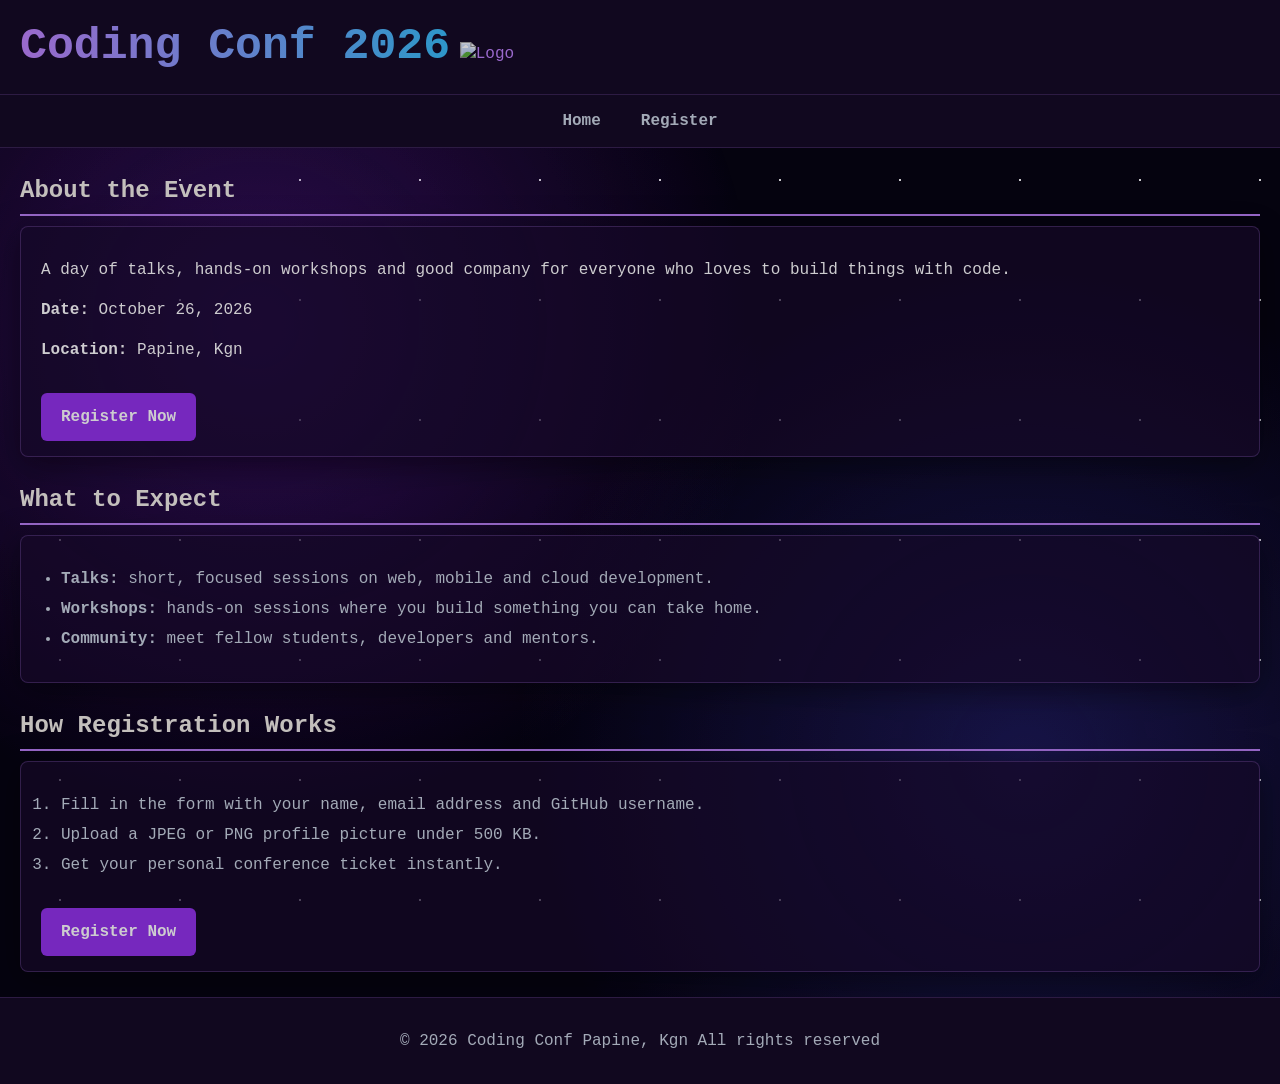
==== 2101766_Hall_Jaheim_IA#2/html/index.html @ b598a155 "Add files via upload" ====
<!DOCTYPE html>
<html lang="en">
<head>
    <meta charset="UTF-8">
    <meta name="viewport" content="width=device-width, initial-scale=1.0">
    <title>Coding Conf 2026 | October 26, Papine, Kgn</title>
    <link rel="stylesheet" href="../css/style.css">
</head>
<body>
    <header>
        <h1>Coding Conf 2026</h1>
        <img src="../assests/logo.png" alt="Logo" width="62" height="51">
    </header>

    <nav>
        <div>
            <a href="index.html">Home</a>
            <a href="login.html">Register</a>
        </div>
    </nav>

    <h2>About the Event</h2>
    <div>
        <p>A day of talks, hands-on workshops and good company for everyone who loves to build things with code.</p>
        <p><strong>Date:</strong> October 26, 2026</p>
        <p><strong>Location:</strong> Papine, Kgn</p>
        <a class="button" href="login.html">Register Now</a>
    </div>

    <h2>What to Expect</h2>
    <div>
        <ul>
            <li><strong>Talks:</strong> short, focused sessions on web, mobile and cloud development.</li>
            <li><strong>Workshops:</strong> hands-on sessions where you build something you can take home.</li>
            <li><strong>Community:</strong> meet fellow students, developers and mentors.</li>
        </ul>
    </div>

    <h2>How Registration Works</h2>
    <div>
        <ol>
            <li>Fill in the form with your name, email address and GitHub username.</li>
            <li>Upload a JPEG or PNG profile picture under 500 KB.</li>
            <li>Get your personal conference ticket instantly.</li>
        </ol>
        <a class="button" href="login.html">Register Now</a>
    </div>

    <footer>
        <p>&copy; 2026 Coding Conf Papine, Kgn All rights reserved</p>
    </footer>
</body>
</html>
---- 2101766_Hall_Jaheim_IA#2/css/style.css ----
body {
  font-family: Arial, Helvetica, sans-serif;
  margin: 0;
  background-color: #0c0714;
  color: #f3efe8;
  line-height: 1.6;
}

body::before {
  content: "";
  position: fixed;
  inset: 0;
  z-index: -1;
  pointer-events: none;
  background: 
    radial-gradient(circle at 20% 30%, rgba(126, 34, 206, 0.25) 0%, transparent 40%),
    radial-gradient(circle at 80% 70%, rgba(79, 70, 229, 0.2) 0%, transparent 40%),
    radial-gradient(white 1px, transparent 1px);
  background-size: 100% 100%, 100% 100%, 120px 120px;
  opacity: 0.8;
}

header {
  background-color: #140a24;
  color: #c084fc;
  text-align: left;
  padding: 20px;
  border-bottom: 1px solid rgba(192, 132, 252, 0.2);
}

header h1 {
  margin: 0;
  display: inline-block;
  background: linear-gradient(90deg, #c084fc, #38bdf8);
  -webkit-background-clip: text;
  background-clip: text;
  -webkit-text-fill-color: transparent;
}

a {
  color: #38bdf8;
}

nav {
  background-color: #140a24;
  border-bottom: 1px solid rgba(192, 132, 252, 0.2);
}

nav div {
  display: flex;
  justify-content: center;
}

nav a {
  color: #cbd5e1;
  text-decoration: none;
  padding: 14px 20px;
  font-weight: bold;
}

nav a:hover {
  background-color: rgba(192, 132, 252, 0.15);
  color: #c084fc;
}

h2, h3 {
  color: #f3efe8;
  border-bottom: 2px solid #c084fc;
  margin: 25px 20px 10px 20px;
  padding-bottom: 5px;
}

.Register {
  background: linear-gradient(90deg, #c084fc, #38bdf8);
  -webkit-background-clip: text;
  background-clip: text;
  -webkit-text-fill-color: transparent;
}

body > div {
  background-color: rgba(26, 11, 46, 0.7);
  border: 1px solid rgba(192, 132, 252, 0.25);
  margin: 0 20px;
  padding: 15px 20px;
  border-radius: 8px;
  box-shadow: 0 8px 32px rgba(0, 0, 0, 0.5);
  margin-bottom: 15px;
}

:where(ul, ol) {
  padding-left: 20px;
  color: #cbd5e1;
}

:is(ul, ol)  li {
  margin-bottom: 6px;
}

form {
  display: flex;
  flex-direction: column;
}

label {
  display: block;
  margin-top: 10px;
  font-weight: bold;
  color: #f3efe8;
}

input:not([type="submit"]) {
  width: 100%;
  padding: 10px;
  margin-top: 5px;
  border: 1px solid rgba(192, 132, 252, 0.3);
  border-radius: 6px;
  background-color: #1e1136;
  color: #f3efe8;
  box-sizing: border-box;
}

input[type="submit"],
button,
a.button {
  display: inline-block;
  background:#9333ea;
  color: #ffffff;
  text-decoration: none;
  border: none;
  padding: 12px 20px;
  margin-top: 15px;
  border-radius: 6px;
  cursor: pointer;
  font-weight: bold;
}

input[type="submit"]:hover,
button:hover,
a.button:hover {
  background: linear-gradient(90deg, #d8b4fe, #a855f7);
}

.error {
  display: block;
  color: #ff8f85;
  font-size: 0.9rem;
}

label:has(+ input[aria-invalid="true"]) {
  color: #ff8f85;
}

#form-status {
  font-weight: bold;
  margin-top: 10px;
}

.avatar-preview {
  margin-top: 10px;
  border-radius: 6px;
  border: 2px solid #c084fc;
}

footer {
  background-color: #140a24;
  color: #cbd5e1;
  text-align: center;
  padding: 15px;
  margin-top: 25px;
  border-top: 1px solid rgba(192, 132, 252, 0.2);
}

@media (max-width: 600px) {
  nav div {
    flex-direction: column;
    text-align: center;
  }
}

:root {
  --purple: #9333ea;
  --lightpurple: #8866e5;
  --ticket-w: 500px;
  --stub-w: 100px;
  --notch: 14px;
  --pink: #f9a8d4;
}

* {
  box-sizing: border-box;
}

[hidden] {
  display: none !important;
}

html {
  min-height: 100%;
  background: #05030f;
}

body {
  margin: 0;
  min-height: 100vh;
  position: relative;
  overflow-x: hidden;
  color: #ffffff;
  font-family: "Inconsolata", "JetBrains Mono", ui-monospace, "SFMono-Regular", Menlo, Consolas, monospace;
  line-height: 1.5;
  background:
    radial-gradient(circle at 20% 30%, rgba(126, 34, 206, 0.25) 0%, transparent 40%),
    radial-gradient(circle at 80% 70%, rgba(79, 70, 229, 0.2) 0%, transparent 40%),
    radial-gradient(white 1px, transparent 1px);
  background-size: 100% 100%, 100% 100%, 120px 120px;
  opacity: 0.8;
}

body::before {
  content: "";
  position: absolute;
  inset: 0;
  pointer-events: none;
}

main {
  position: relative;
  z-index: 1;
  display: flex;
  flex-direction: column;
  align-items: center;
  padding: 40px 20px 60px;
  text-align: center;
}

.brand {
  display: flex;
  align-items: center;
  gap: 10px;
  font-size: 1.15rem;
  font-weight: bold;
  letter-spacing: 0.02em;
}

h1 {
  margin: 50px 0 20px;
  font-size: clamp(1.8rem, 5vw, 2.8rem);
  line-height: 1.2;
}

.accent {
  background: linear-gradient(90deg, var(--purple), var(--lightpurple));
  -webkit-background-clip: text;
  background-clip: text;
  -webkit-text-fill-color: transparent;
  overflow-wrap: anywhere;
}

.lead {
  max-width: 420px;
  margin: 0 0 70px;
  color: #e5e7eb;
  font-size: 1.05rem;
}

.email {
  color: var(--purple);
  overflow-wrap: anywhere;
}

.ticket {
  position: relative;
  width: 100%;
  max-width: var(--ticket-w);
  text-align: left;
  filter: drop-shadow(0 18px 30px rgba(0, 0, 0, 0.45));
}

.ticket-body {
  position: relative;
  display: grid;
  grid-template-columns: 1fr var(--stub-w);
  min-height: 232px;
  border: 1.5px solid rgba(248, 113, 113, 0.75);
  border-radius: 12px;
  background: rgb(158, 68, 214);
  backdrop-filter: blur(6px);

  -webkit-mask:
    radial-gradient(circle var(--notch) at calc(100% - var(--stub-w)) 0, transparent 97%, #000 100%) top / 100% 51% no-repeat,
    radial-gradient(circle var(--notch) at calc(100% - var(--stub-w)) 100%, transparent 97%, #000 100%) bottom / 100% 51% no-repeat;
  mask:
    radial-gradient(circle var(--notch) at calc(100% - var(--stub-w)) 0, transparent 97%, #000 100%) top / 100% 51% no-repeat,
    radial-gradient(circle var(--notch) at calc(100% - var(--stub-w)) 100%, transparent 97%, #000 100%) bottom / 100% 51% no-repeat;
}

.ticket::before,
.ticket::after {
  content: "";
  position: absolute;
  z-index: 2;
  left: calc(100% - var(--stub-w) - var(--notch));
  width: calc(var(--notch) * 2);
  height: var(--notch);
  border: 1.5px solid var(--lightpurple);
  pointer-events: none;
}

.ticket::before {
  top: 0;
  border-top: 0;
  border-radius: 0 0 var(--notch) var(--notch);
}

.ticket::after {
  bottom: 0;
  border-bottom: 0;
  border-radius: var(--notch) var(--notch) 0 0;
}

.ticket-main {
  padding: 20px 22px;
  display: flex;
  flex-direction: column;
  justify-content: space-between;
  min-width: 0;
}

.ticket-brand {
  display: flex;
  align-items: center;
  gap: 10px;
}

.ticket-brand h2 {
  margin: 0;
  font-size: 1.7rem;
  font-weight: normal;
}

.ticket-meta {
  margin: 6px 0 0 54px;
  color: #cbd5e1;
  font-size: 0.85rem;
}

.slash {
  margin: 0 6px;
}

.attendee {
  display: flex;
  align-items: center;
  gap: 14px;
  margin-top: 28px;
}

.attendee img {
  width: 66px;
  height: 66px;
  flex-shrink: 0;
  object-fit: cover;
  border-radius: 8px;
}

.attendee-name {
  margin: 0;
  font-size: 1.35rem;
  overflow-wrap: anywhere;
}

.github {
  display: inline-flex;
  align-items: center;
  gap: 8px;
  color: #e5e7eb;
  font-size: 0.9rem;
  text-decoration: none;
  overflow-wrap: anywhere;
}

.github:hover {
  color: var(--pink);
}

.ticket-stub {
  position: relative;
  display: flex;
  align-items: center;
  justify-content: center;
  background: rgba(255, 255, 255, 0.07);
}

.ticket-stub::before {
  content: "";
  position: absolute;
  left: 0;
  top: 26px;
  bottom: 26px;
  border-left: 2px dashed rgba(255, 255, 255, 0.4);
}

.serial {
  writing-mode: vertical-rl;
  font-size: 1.5rem;
  letter-spacing: 0.05em;
  color: rgba(255, 255, 255, 0.45);
}

.actions {
  display: flex;
  flex-wrap: wrap;
  justify-content: center;
  align-items: center;
  gap: 24px;
  margin-top: 40px;
}

button {
  font-family: inherit;
  font-size: 1rem;
  font-weight: bold;
  color: #ffffff;
  background: var(--purple);
  border: none;
  border-radius: 8px;
  padding: 12px 22px;
  cursor: pointer;
}

button:hover {
  filter: brightness(1.1);
}

.actions a {
  color: #e5e7eb;
}

.actions a:hover {
  color: var(--pink);
}

.noscript {
  position: relative;
  z-index: 1;
  padding: 40px 20px;
  text-align: center;
}

/* Phones */
@media (max-width: 520px) {
  :root {
    --stub-w: 70px;
    --notch: 11px;
  }

  main {
    padding-top: 28px;
  }

  h1 {
    margin-top: 36px;
  }

  .lead {
    margin-bottom: 44px;
  }

  .ticket-main {
    padding: 16px;
  }

  .ticket-brand h2 {
    font-size: 1.3rem;
  }

  .ticket-meta {
    margin-left: 0;
  }

  .attendee-name {
    font-size: 1.1rem;
  }

  .serial {
    font-size: 1.2rem;
  }
}

@media print {
  .actions {
    display: none;
  }
}
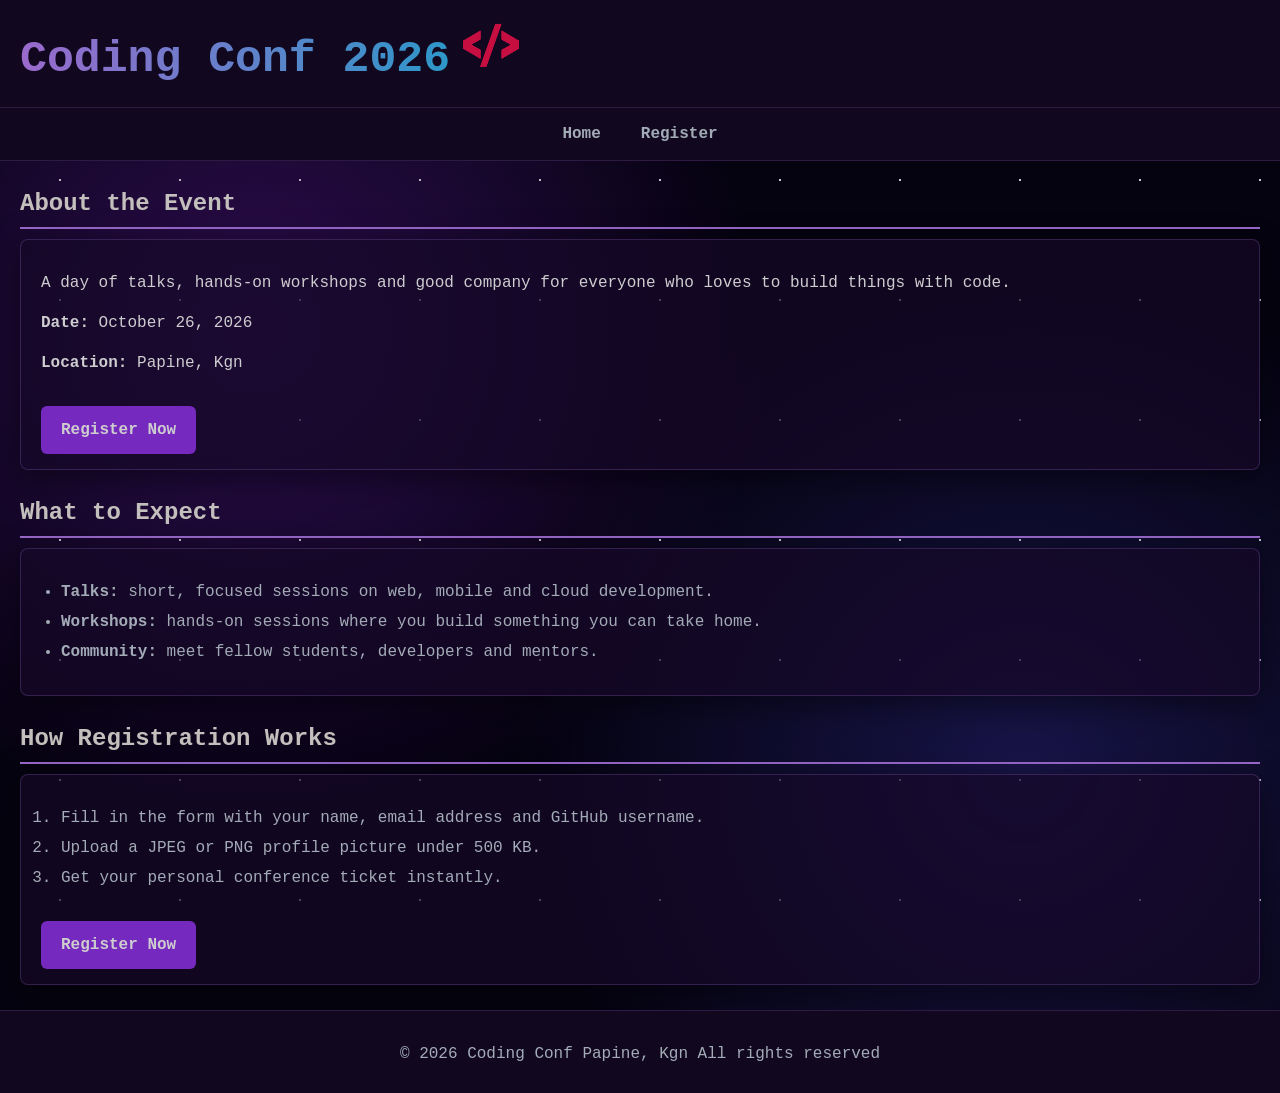
==== commit f149b689: "Fix image source path in index.html" ====
--- a/2101766_Hall_Jaheim_IA#2/html/index.html
+++ b/2101766_Hall_Jaheim_IA#2/html/index.html
@@ -9,7 +9,7 @@
 <body>
     <header>
         <h1>Coding Conf 2026</h1>
-        <img src="../assests/logo.png" alt="Logo" width="62" height="51">
+        <img src="../assets/logo.png" alt="Logo" width="62" height="51">
     </header>
 
     <nav>
